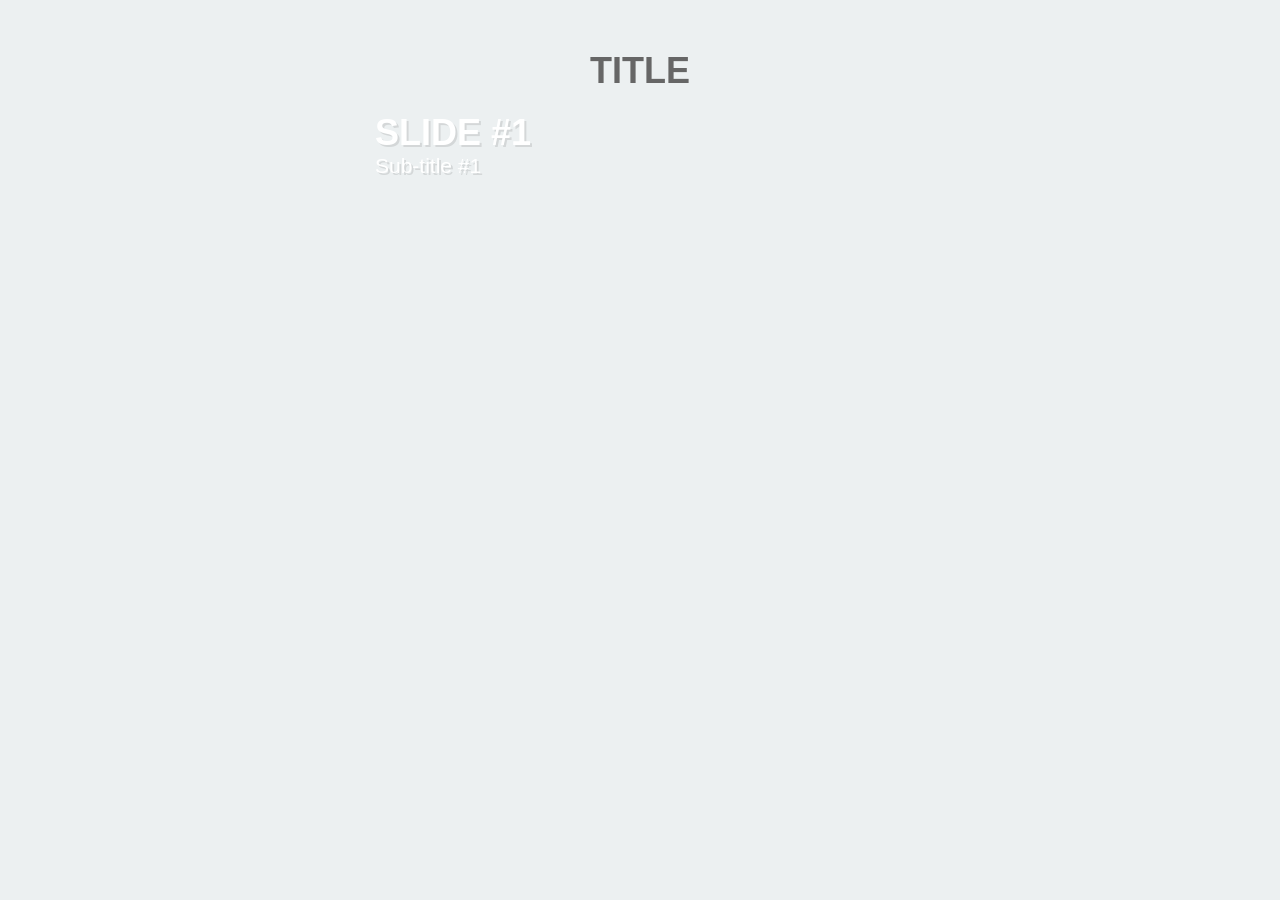
==== index.html @ b679c68d "第二次提交" ====
<!DOCTYPE html>
<html lang="en">

<head>
    <meta charset="UTF-8">
    <meta http-equiv="X-UA-Compatible" content="IE=edge">
    <meta name="viewport" content="width=device-width, initial-scale=1.0">
    <title>简单轮播图</title>
    <link rel="stylesheet" href="css/index.css">
    <link rel="stylesheet" type="text/css" href="http://www.jq22.com/jquery/font-awesome.4.6.0.css">
    <link rel="stylesheet" href="css/style.css">
    
    <script type="text/javascript" src="js/index.js"></script>
    
</head>

<body>

    <div class="jq22-container">

        <div id="wrapper">
            <h1>Title</h1>
            <div id="slider-wrap">
                <ul id="slider">
                    <li data-color="#1abc9c">
                        <div>
                            <h3>Slide #1</h3>
                            <span>Sub-title #1</span>
                        </div>
                        <i class="fa fa-image"></i>
                    </li>

                    <li data-color="#3498db">
                        <div>
                            <h3>Slide #2</h3>
                            <span>Sub-title #2</span>
                        </div>
                        <i class="fa fa-gears"></i>
                    </li>

                    <li data-color="#9b59b6">
                        <div>
                            <h3>Slide #3</h3>
                            <span>Sub-title #3</span>
                        </div>
                        <i class="fa fa-sliders"></i>
                    </li>

                    <li data-color="#34495e">
                        <div>
                            <h3>Slide #4</h3>
                            <span>Sub-title #4</span>
                        </div>
                        <i class="fa fa-code"></i>
                    </li>

                    <li data-color="#e74c3c">
                        <div>
                            <h3>Slide #5</h3>
                            <span>Sub-title #5</span>
                        </div>
                        <i class="fa fa-microphone-slash"></i>
                    </li>


                </ul>

                <!--controls-->
                <div class="btns" id="next"><i class="fa fa-arrow-right"></i></div>
                <div class="btns" id="previous"><i class="fa fa-arrow-left"></i></div>
                <div id="counter"></div>

                <div id="pagination-wrap">
                    <ul>
                    </ul>
                </div>
                <!--controls-->

            </div>
        </div>

    </div>


    <script src="http://www.jq22.com/jquery/jquery-1.10.2.js"></script>
    <script type="text/javascript" src="js/slide.js"></script>
</body>

</html>
---- css/style.css ----
/*GLOBALS*/
*{margin:0; padding:0; list-style:none;}
a{text-decoration:none;	color:#666;}
a:hover{color:#1bc1a3;}
body, hmtl{background: #ecf0f1; font-family: 'Anton', sans-serif;}


#wrapper{
	width:600px;
	margin:50px auto;
	height:400px;
	position:relative;
	color:#fff;
	text-shadow:rgba(0,0,0,0.1) 2px 2px 0px;	
}

#slider-wrap{
	width:600px;
	height:400px;
	position:relative;
	overflow:hidden;
}

#slider-wrap ul#slider{
	width:100%;
	height:100%;
	
	position:absolute;
	top:0;
	left:0;		
}

#slider-wrap ul#slider li{
	float:left;
	position:relative;
	width:600px;
	height:400px;	
}

#slider-wrap ul#slider li > div{
	position:absolute;
	top:20px;
	left:35px;	
}

#slider-wrap ul#slider li > div h3{
	font-size:36px;
	text-transform:uppercase;	
}

#slider-wrap ul#slider li > div span{
	font-family: Neucha, Arial, sans serif;
	font-size:21px;
}

#slider-wrap ul#slider li i{
	text-align:center;
	line-height:400px;
	display:block;
	width:100%;
	font-size:90px;	
}


/*btns*/
.btns{
	position:absolute;
	width:50px;
	height:60px;
	top:50%;
	margin-top:-25px;
	line-height:57px;
	text-align:center;
	cursor:pointer;	
	background:rgba(0,0,0,0.1);
	z-index:100;
	
	
	-webkit-user-select: none;  
	-moz-user-select: none; 
	-khtml-user-select: none; 
	-ms-user-select: none;
	
	-webkit-transition: all 0.1s ease;
	-moz-transition: all 0.1s ease;
	-o-transition: all 0.1s ease;
	-ms-transition: all 0.1s ease;
	transition: all 0.1s ease;
}

.btns:hover{
	background:rgba(0,0,0,0.3);	
}

#next{right:-50px; border-radius:7px 0px 0px 7px;}
#previous{left:-50px; border-radius:0px 7px 7px 7px;}
#counter{
	top: 30px; 
	right:35px; 
	width:auto;
	position:absolute;
}

#slider-wrap.active #next{right:0px;}
#slider-wrap.active #previous{left:0px;}


/*bar*/
#pagination-wrap{
	min-width:20px;
	margin-top:350px;
	margin-left: auto; 
	margin-right: auto;
	height:15px;
	position:relative;
	text-align:center;
}

#pagination-wrap ul {
	width:100%;
}

#pagination-wrap ul li{
	margin: 0 4px;
	display: inline-block;
	width:5px;
	height:5px;
	border-radius:50%;
	background:#fff;
	opacity:0.5;
	position:relative;
  top:0;
  
  
}

#pagination-wrap ul li.active{
  width:12px;
  height:12px;
  top:3px;
	opacity:1;
	box-shadow:rgba(0,0,0,0.1) 1px 1px 0px;	
}




/*Header*/
h1, h2{text-shadow:none; text-align:center;}
h1{	color: #666; text-transform:uppercase;	font-size:36px;}
h2{ color: #7f8c8d; font-family: Neucha, Arial, sans serif; font-size:18px; margin-bottom:30px;} 




/*ANIMATION*/
#slider-wrap ul, #pagination-wrap ul li{
	-webkit-transition: all 0.3s cubic-bezier(1,.01,.32,1);
	-moz-transition: all 0.3s cubic-bezier(1,.01,.32,1);
	-o-transition: all 0.3s cubic-bezier(1,.01,.32,1);
	-ms-transition: all 0.3s cubic-bezier(1,.01,.32,1);
	transition: all 0.3s cubic-bezier(1,.01,.32,1);	
}
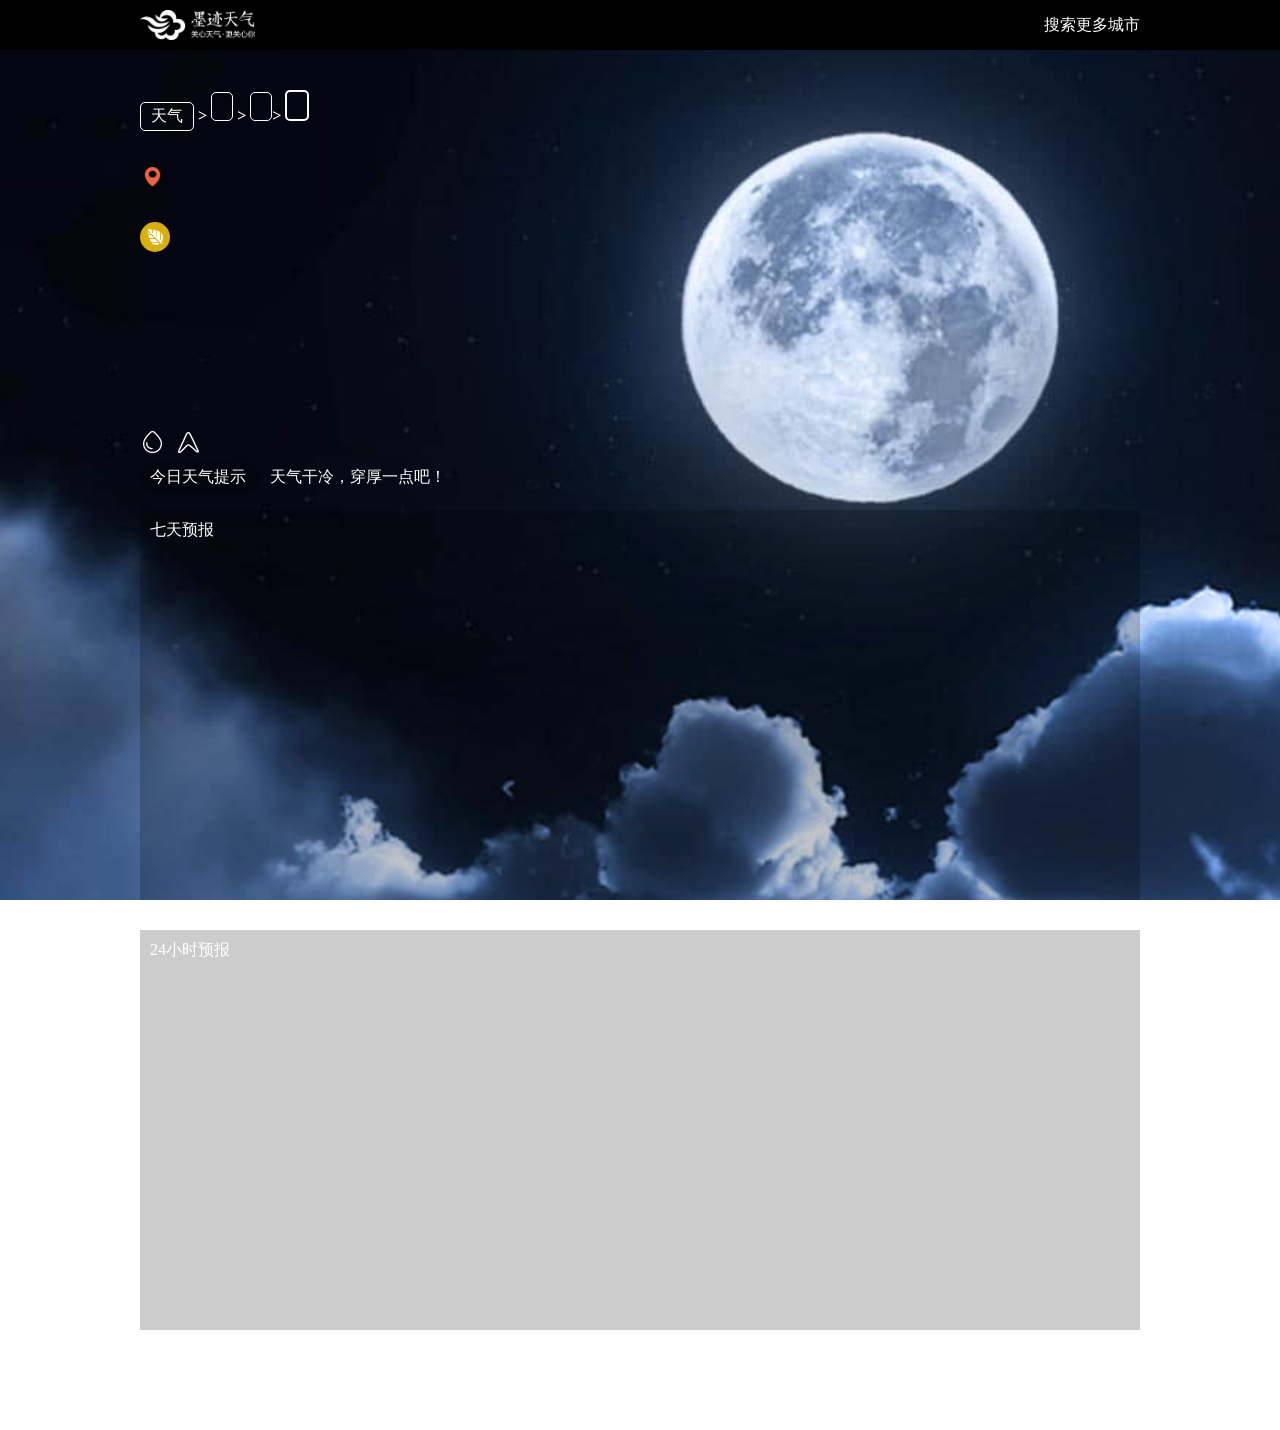
==== commit 3ff24dce: "墨迹天气" ====
--- a/index.html
+++ b/index.html
@@ -1,89 +1,198 @@
-<!DOCTYPE html>
-<html lang="en">
-
-<head>
-    <meta charset="UTF-8">
-    <meta http-equiv="X-UA-Compatible" content="IE=edge">
-    <meta name="viewport" content="width=device-width, initial-scale=1.0">
-    <title>简单轮播图</title>
-    <link rel="stylesheet" href="css/index.css">
-    <link rel="stylesheet" type="text/css" href="http://www.jq22.com/jquery/font-awesome.4.6.0.css">
-    <link rel="stylesheet" href="css/style.css">
-    
-    <script type="text/javascript" src="js/index.js"></script>
-    
-</head>
-
-<body>
-
-    <div class="jq22-container">
-
-        <div id="wrapper">
-            <h1>Title</h1>
-            <div id="slider-wrap">
-                <ul id="slider">
-                    <li data-color="#1abc9c">
-                        <div>
-                            <h3>Slide #1</h3>
-                            <span>Sub-title #1</span>
-                        </div>
-                        <i class="fa fa-image"></i>
-                    </li>
-
-                    <li data-color="#3498db">
-                        <div>
-                            <h3>Slide #2</h3>
-                            <span>Sub-title #2</span>
-                        </div>
-                        <i class="fa fa-gears"></i>
-                    </li>
-
-                    <li data-color="#9b59b6">
-                        <div>
-                            <h3>Slide #3</h3>
-                            <span>Sub-title #3</span>
-                        </div>
-                        <i class="fa fa-sliders"></i>
-                    </li>
-
-                    <li data-color="#34495e">
-                        <div>
-                            <h3>Slide #4</h3>
-                            <span>Sub-title #4</span>
-                        </div>
-                        <i class="fa fa-code"></i>
-                    </li>
-
-                    <li data-color="#e74c3c">
-                        <div>
-                            <h3>Slide #5</h3>
-                            <span>Sub-title #5</span>
-                        </div>
-                        <i class="fa fa-microphone-slash"></i>
-                    </li>
-
-
-                </ul>
-
-                <!--controls-->
-                <div class="btns" id="next"><i class="fa fa-arrow-right"></i></div>
-                <div class="btns" id="previous"><i class="fa fa-arrow-left"></i></div>
-                <div id="counter"></div>
-
-                <div id="pagination-wrap">
-                    <ul>
-                    </ul>
-                </div>
-                <!--controls-->
-
-            </div>
-        </div>
-
-    </div>
-
-
-    <script src="http://www.jq22.com/jquery/jquery-1.10.2.js"></script>
-    <script type="text/javascript" src="js/slide.js"></script>
-</body>
-
+<!DOCTYPE html>
+<html>
+
+<head>
+	<meta charset="utf-8" />
+	<title>天气预报</title>
+	<script src="js/province.js" type="text/javascript"></script>
+	<link rel="stylesheet" type="text/css" href="css/index.css" />
+	<script src="https://cdn.bootcdn.net/ajax/libs/jquery/3.6.0/jquery.min.js"></script>
+	<script src="https://cdn.bootcdn.net/ajax/libs/echarts/5.0.0-beta.2/echarts.min.js"></script>
+</head>
+
+<body>
+	<div id="box">
+		<!-- 页面背景 -->
+		<div id="back"></div>
+		<!-- 头部导航 -->
+		<div id="head">
+			<div id="head_inner">
+				<img src="img/logo.png" height="30">
+				<a href="weather.html">搜索更多城市</a>
+			</div>
+		</div>
+		<!-- todayinfo -->
+		<div id="today_info">
+			<div id="area1">
+				<span class="lab_block">天气</span> <strong>></strong>
+				<span class="lab_block country"></span> <strong>></strong>
+				<span class="lab_block provinces"></span><strong>></strong>
+				<span class="lab_block city" id="current_city"> </span>
+			</div>
+			<div id="area2">
+				<img src="img/i_localhost.png" width="25" height="25" />
+				<span class="area2_lab_block city_b"></span>
+				<span class="area2_lab_block provinces_b"></span>
+				<span class="area2_lab_block country"></span>
+			</div>
+			<div id="area3">
+				<span class="area3_logo">
+					<img src="img/2.png" width="16" height="16" />
+				</span>
+				<span class="air"></span>
+				<span class="air_level"></span>
+			</div>
+			<div id="area4">
+				<span class="tem"></span>
+				<span class="wea"></span>
+				<span class="update"></span>
+			</div>
+			<div id="area5">
+				<img src="img/i_water.png" height="28" />
+				<span class="humidity"></span>
+				<img src="img/i_wind.png" height="28" />
+				<span class="wind"></span>
+			</div>
+			<div id="area6">
+				<span class="area6_tip">
+					今日天气提示
+				</span>
+				天气干冷，穿厚一点吧！
+			</div>
+		</div>
+		<!-- 7日天气 -->
+		<div id="sevendayinfo">
+			<div id="sevendayinfo_title">
+				七天预报
+			</div>
+			<ul class="infos" id="weadata">
+
+			</ul>
+		</div>
+
+	</div>
+	<!-- 小时天气变化 -->
+	<div id="hour_wea">
+		<div id="hour_wea_title">
+			24小时预报
+		</div>
+		<div id="main">
+
+		</div>
+		<script type="text/javascript">
+
+			var labs = [];
+			var tems = [];
+
+			$.ajax({
+				type: "get",
+				url: "https://yiketianqi.com/api?unescape=1&version=v1&appid=76438259&appsecret=2PAvYtOJ",
+				success: function (msg) {
+					var weainfo = msg.data[0].hours;
+					for (var i = 0; i < weainfo.length; i++) {
+						labs.push(weainfo[i].hours);
+						tems.push(weainfo[i].tem);
+					}
+					
+					var myChart = echarts.init(document.getElementById('main'), "infographic");
+
+					
+					option = {
+						xAxis: {
+							type: 'category',
+							data: labs
+						},
+						yAxis: {
+							type: 'value'
+						},
+						series: [{
+							data: tems,
+							type: 'line'
+						}]
+					};
+
+					
+					myChart.setOption(option);
+				}
+			});
+
+
+
+
+		</script>
+	</div>
+
+	<script type="text/javascript">
+		//https://yiketianqi.com/api?unescape=1&version=v6&appid=76438259&appsecret=2PAvYtOJ
+		$.ajax({
+			type: "get",
+			url: "https://yiketianqi.com/api?unescape=1&version=v6&appid=76438259&appsecret=2PAvYtOJ",
+			success: function (msg) {
+				var data = msg;
+				var country = data.country;
+				var province_d;
+				var city = data.city + "市";
+				for (var i = 0; i < provinces.length; i++) {
+					var province = provinces[i];
+					var citys = province.city;
+					var name = province.name;
+					for (var j = 0; j < citys.length; j++) {
+						if (city == citys[j].name) {
+							province_d = province.name;
+							break;
+
+						}
+					}
+				}
+				$(".provinces").html(province_d);
+				$(".provinces_b").html(province_d + ",");
+
+				var city_b = data.city + "市,";
+				var air = data.air;
+				var air_level = data.air_level;
+				var tem = data.tem + "°";
+				var wea = data.wea;
+				var update_time = data.update_time;
+				var humidity = "湿度 " + data.humidity;
+				var wind = data.win + " " + data.win_speed;
+				$(".country").html(country);
+				$(".city").html(city);
+				$(".city_b").html(city_b);
+				$(".air").html(air);
+				$(".air_level").html(air_level);
+				$(".tem").html(tem);
+				$(".wea").html(wea);
+				$(".update").html(update_time);
+				$(".humidity").html(humidity);
+				$(".wind").html(wind);
+			}
+		});
+
+		$.ajax({
+			type: "get",
+			url: "https://yiketianqi.com/api?unescape=1&version=v1&appid=76438259&appsecret=2PAvYtOJ",
+			success: function (msg) {
+				var data = msg.data;
+				var html = " ";
+				for (var y = 0; y < data.length; y++) {
+					var currentdata = data[y];
+					var li = '<li v-for="item in sevendayinfo">' +
+						'<span>' + currentdata.day + '</span>' +
+						'<span>' + currentdata.wea + '</span>' +
+						'<span>' + currentdata.tem1 + '/' + currentdata.tem2 + '</span>' +
+						'<span>' + currentdata.win + '</span>' +
+						'<span>' + currentdata.win_speed + '</span>' +
+						'<span>' +
+						'<span class="infos_lab">' + currentdata.air + currentdata.air_level + '</span>' +
+						'</span>' +
+						'</li>';
+					html = html + li;
+				}
+				$("#weadata").html(html);
+
+			}
+		});
+	</script>
+</body>
+
 </html>
--- a/css/index.css
+++ b/css/index.css
@@ -0,0 +1,204 @@
+*{
+	margin: 0px;
+	padding: 0px;
+}
+#back{
+	width: 100%;
+	height: 100%;
+	position: fixed;
+	background-image: url(../img/night.jpg);
+	background-size: 2000px;
+	z-index: -99;
+}
+#head{
+	width: 100%;
+	height: 50px;
+	background-color: rgb(0,0,0);
+	margin: 0 auto;
+}
+#head_inner{
+	width: 1000px;
+	height: 50px;
+	background-color: rgb(0,0,0);
+	margin: 0 auto;
+}
+#head_inner img{
+	position: relative;
+	top: 10px;
+}
+#head_inner a{
+	display: block;
+	float: right;
+	line-height: 50px;
+	color: white;
+	text-decoration: none;
+}
+#today_info{
+	width: 1000px;
+	height: 420px;  
+	margin: 0 auto;
+}
+#area1{
+	margin-top: 40px;
+	width: 100%;
+	height: 32px; 
+	color: white;
+}
+.lab_block{
+	border-radius: 5px;
+	padding: 0.5px 10px;
+	font-size: 16px;
+	text-align: center;
+	line-height: 26px;
+	height: 26px;
+	display: inline-block;
+	
+	border: 0.1px solid white;
+}
+#current_city{
+	border: 2px solid white;
+}
+#area2{
+	width: 100%;
+	height: 30px;
+	margin-top: 40px;
+	font-size: 20px;
+	color: white;
+	line-height: 30px; 
+}
+#area2 img{
+	display: block;
+	float: left;
+	position: relative;
+	top: 3px;
+}
+#area3{
+	width: 100%;
+	height: 30px; 
+	margin-top: 30px;
+	color: white;
+}
+.area3_logo{
+	display: block;
+	float: left;
+	text-align: center;
+	border-radius: 15px;
+	width: 30px;
+	height: 30px;
+	background-color: rgb(215,175,14);
+	margin-right: 10px;
+}
+.area3_logo img{
+	position: relative;
+	top: 6.5px;
+}
+.air,.air_level{
+	font-size: 15px;
+	line-height: 30px;
+}
+#area4{
+	width: 100%;
+	height: 170px; 
+	color: white;
+}
+#area4 .tem{
+	font-size: 140px;
+}
+#area4 .wea{
+	font-size: 30px;
+}
+#area4 .update{
+	font-size: 15px;
+}
+#area5{
+	width: 100%;
+	height: 40px;
+	color: white;
+	line-height: 40px;
+	font-size: 18px;
+}
+#area5 span{
+	display: block;
+	float: left;
+	margin-right: 30px;
+}
+#area5 img{
+	display: block;
+	float: left;
+	position: relative;
+	top: 6px;
+	margin-right: 10px;
+}
+#area6{
+	color: white;
+	width: 100%;
+	height: 30px; 
+	line-height: 30px;
+}
+#area6 .area6_tip{
+	display: block;
+	float: left;
+	width: 100px;
+	height: 30px;
+	border-radius: 15px;
+	padding: 0px 10px;
+	background-color: rgba(0,0,0,0.2);
+	margin-right: 10px;
+}
+#sevendayinfo{
+	width: 1000px;
+	height: 390px;
+	background-color: rgb(0,0,0,0.2);
+	margin: 0 auto;
+}
+#sevendayinfo_title{
+	width: 990px;
+	height: 40px; 
+	line-height: 40px;
+	color: white;
+	padding-left: 10px;
+}
+.infos{
+	width: 1000px;
+	height: 349px; 
+	list-style: none;
+}
+.infos li{
+	height: 50px;
+	border-bottom: 1px solid white;
+}
+.infos li>span{
+	width: 156px;
+	height: 50px;
+	display: block;
+	float: left;
+	line-height: 50px;
+	padding-left: 10px;
+	color: white;
+	font-size: 15px;
+}
+.infos_lab{
+	background-color: rgb(215,175,14);
+	padding: 2px 10px;
+	border-radius: 20px;
+}
+#hour_wea{
+	width: 1000px;
+	height: 400px;
+	background-color: rgba(0,0,0,0.2);
+	margin: 0 auto;
+	margin-top: 30px;
+	margin-bottom: 100px;
+}
+#hour_wea_title{
+	width: 990px;
+	height: 40px; 
+	line-height: 40px;
+	color: white;
+	padding-left: 10px;
+}
+#main{
+	width: 100%;
+	height: 360px; 
+}
+ 
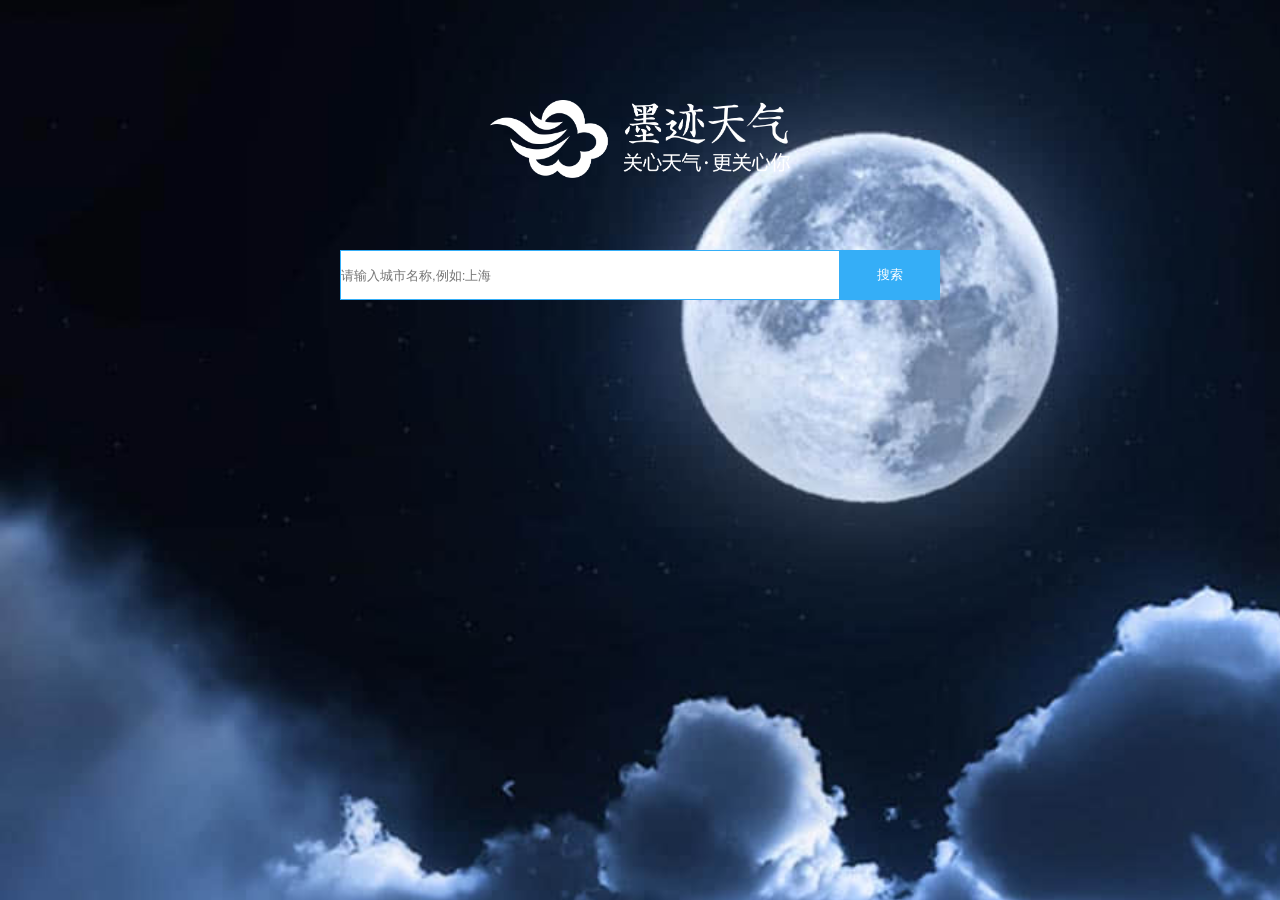
==== commit 30a2c23b: "Rename weather.html to index.html" ====
--- a/index.html
+++ b/index.html
@@ -2,197 +2,68 @@
 <html>
 
 <head>
-	<meta charset="utf-8" />
-	<title>天气预报</title>
-	<script src="js/province.js" type="text/javascript"></script>
-	<link rel="stylesheet" type="text/css" href="css/index.css" />
+	<meta charset="utf-8">
+	<title></title>
+
 	<script src="https://cdn.bootcdn.net/ajax/libs/jquery/3.6.0/jquery.min.js"></script>
-	<script src="https://cdn.bootcdn.net/ajax/libs/echarts/5.0.0-beta.2/echarts.min.js"></script>
+	<link rel="stylesheet" type="text/css" href="css/weather_style.css" />
 </head>
 
 <body>
 	<div id="box">
-		<!-- 页面背景 -->
-		<div id="back"></div>
-		<!-- 头部导航 -->
-		<div id="head">
-			<div id="head_inner">
-				<img src="img/logo.png" height="30">
-				<a href="weather.html">搜索更多城市</a>
-			</div>
+		<div id="back">
+
 		</div>
-		<!-- todayinfo -->
-		<div id="today_info">
-			<div id="area1">
-				<span class="lab_block">天气</span> <strong>></strong>
-				<span class="lab_block country"></span> <strong>></strong>
-				<span class="lab_block provinces"></span><strong>></strong>
-				<span class="lab_block city" id="current_city"> </span>
-			</div>
-			<div id="area2">
-				<img src="img/i_localhost.png" width="25" height="25" />
-				<span class="area2_lab_block city_b"></span>
-				<span class="area2_lab_block provinces_b"></span>
-				<span class="area2_lab_block country"></span>
-			</div>
-			<div id="area3">
-				<span class="area3_logo">
-					<img src="img/2.png" width="16" height="16" />
-				</span>
-				<span class="air"></span>
-				<span class="air_level"></span>
-			</div>
-			<div id="area4">
-				<span class="tem"></span>
-				<span class="wea"></span>
-				<span class="update"></span>
-			</div>
-			<div id="area5">
-				<img src="img/i_water.png" height="28" />
-				<span class="humidity"></span>
-				<img src="img/i_wind.png" height="28" />
-				<span class="wind"></span>
-			</div>
-			<div id="area6">
-				<span class="area6_tip">
-					今日天气提示
-				</span>
-				天气干冷，穿厚一点吧！
-			</div>
+		<!-- 第一块区域 -->
+		<div id="logo">
+			<img src="img/logo.png" width="300" />
 		</div>
-		<!-- 7日天气 -->
-		<div id="sevendayinfo">
-			<div id="sevendayinfo_title">
-				七天预报
-			</div>
-			<ul class="infos" id="weadata">
+		<!-- 第二块区域 -->
+		<div id="search">
+			<input id="cityid" type="text" placeholder="请输入城市名称,例如:上海" /><button id="sousuo">搜索</button>
+		</div>
+		<!-- 第三块区域 -->
+		<div id="info">
+			<ul id="content">
 
 			</ul>
 		</div>
+	</div>
 
-	</div>
-	<!-- 小时天气变化 -->
-	<div id="hour_wea">
-		<div id="hour_wea_title">
-			24小时预报
-		</div>
-		<div id="main">
 
-		</div>
-		<script type="text/javascript">
-
-			var labs = [];
-			var tems = [];
+	<script type="text/javascript">
+		$("#sousuo").click(function () {
+			var city = $("#cityid").val();
 
 			$.ajax({
 				type: "get",
-				url: "https://yiketianqi.com/api?unescape=1&version=v1&appid=76438259&appsecret=2PAvYtOJ",
+				url: "https://yiketianqi.com/api?unescape=1&version=v1&appid=76438259&appsecret=2PAvYtOJ&city=" + city,
 				success: function (msg) {
-					var weainfo = msg.data[0].hours;
-					for (var i = 0; i < weainfo.length; i++) {
-						labs.push(weainfo[i].hours);
-						tems.push(weainfo[i].tem);
+					var data = msg.data;
+					var html = "";
+					for (var i = 0; i < data.length; i++) {
+						var datainfo = data[i];
+						var li = 	'<li v-for="item in wea">' +
+										'<div class="wea">' +
+										datainfo.wea +
+										'</div>' +
+										'<div class="tem">' +
+										'高温 '+datainfo.tem1+'° ~ 低温 '+datainfo.tem2+'°' +
+										'</div>' +
+										'<div class="day">' +
+										datainfo.day +
+										'</div>' +
+									'</li>';
+						html = html + li;
 					}
-					
-					var myChart = echarts.init(document.getElementById('main'), "infographic");
-
-					
-					option = {
-						xAxis: {
-							type: 'category',
-							data: labs
-						},
-						yAxis: {
-							type: 'value'
-						},
-						series: [{
-							data: tems,
-							type: 'line'
-						}]
-					};
-
-					
-					myChart.setOption(option);
+					$("#content").html(html);
 				}
 			});
+		});
+		
+		//https://yiketianqi.com/api?unescape=1&version=v6&appid=76438259&appsecret=2PAvYtOJ
 
-
-
-
-		</script>
-	</div>
-
-	<script type="text/javascript">
-		//https://yiketianqi.com/api?unescape=1&version=v6&appid=76438259&appsecret=2PAvYtOJ
-		$.ajax({
-			type: "get",
-			url: "https://yiketianqi.com/api?unescape=1&version=v6&appid=76438259&appsecret=2PAvYtOJ",
-			success: function (msg) {
-				var data = msg;
-				var country = data.country;
-				var province_d;
-				var city = data.city + "市";
-				for (var i = 0; i < provinces.length; i++) {
-					var province = provinces[i];
-					var citys = province.city;
-					var name = province.name;
-					for (var j = 0; j < citys.length; j++) {
-						if (city == citys[j].name) {
-							province_d = province.name;
-							break;
-
-						}
-					}
-				}
-				$(".provinces").html(province_d);
-				$(".provinces_b").html(province_d + ",");
-
-				var city_b = data.city + "市,";
-				var air = data.air;
-				var air_level = data.air_level;
-				var tem = data.tem + "°";
-				var wea = data.wea;
-				var update_time = data.update_time;
-				var humidity = "湿度 " + data.humidity;
-				var wind = data.win + " " + data.win_speed;
-				$(".country").html(country);
-				$(".city").html(city);
-				$(".city_b").html(city_b);
-				$(".air").html(air);
-				$(".air_level").html(air_level);
-				$(".tem").html(tem);
-				$(".wea").html(wea);
-				$(".update").html(update_time);
-				$(".humidity").html(humidity);
-				$(".wind").html(wind);
-			}
-		});
-
-		$.ajax({
-			type: "get",
-			url: "https://yiketianqi.com/api?unescape=1&version=v1&appid=76438259&appsecret=2PAvYtOJ",
-			success: function (msg) {
-				var data = msg.data;
-				var html = " ";
-				for (var y = 0; y < data.length; y++) {
-					var currentdata = data[y];
-					var li = '<li v-for="item in sevendayinfo">' +
-						'<span>' + currentdata.day + '</span>' +
-						'<span>' + currentdata.wea + '</span>' +
-						'<span>' + currentdata.tem1 + '/' + currentdata.tem2 + '</span>' +
-						'<span>' + currentdata.win + '</span>' +
-						'<span>' + currentdata.win_speed + '</span>' +
-						'<span>' +
-						'<span class="infos_lab">' + currentdata.air + currentdata.air_level + '</span>' +
-						'</span>' +
-						'</li>';
-					html = html + li;
-				}
-				$("#weadata").html(html);
-
-			}
-		});
 	</script>
 </body>
 
-</html>+</html>
--- a/css/weather_style.css
+++ b/css/weather_style.css
@@ -0,0 +1,69 @@
+*{
+	margin: 0px;
+	padding: 0px; 
+}
+#logo{
+	width: 300px;
+	height: 100px;
+	margin: 0 auto;
+	margin-top: 100px;
+}
+#back{
+	width: 100%;
+	height: 100%;
+	position: fixed;
+	top: 0px;
+	left: 0px;
+	z-index: -99;
+	background-image: url(../img/night.jpg);
+	background-size: 2000px;
+}
+#search{
+	width: 600px;
+	height: 50px;
+	background-color: red;
+	margin: 0 auto;
+	margin-top: 50px;
+}
+#search input{
+	width: 498px;
+	height: 48px;
+	border: 1px solid rgb(53,174,247);
+	outline: 0px;
+	display: block;
+	float: left;
+}
+#search button{
+	width: 100px;
+	height: 50px;
+	background-color: rgb(53,174,247);
+	border: 0px;
+	outline: 0px;
+	display: block;
+	float: right;
+	color: white;
+}
+#info{
+	width: 1400px;
+	height: 150px;
+	margin: 0 auto;
+	/* background-color: #ADFF2F; */
+	margin-top: 50px;
+	color: white;
+}
+#info li{
+	width: 200px;
+	height: 150px;
+	/* background-color: #ADFF2F; */
+	text-align: center;
+	float: left;
+	list-style: none;
+}
+#info .wea{
+	font-size: 30px;
+	margin:10px;
+}
+.wea,.tem{
+	color: white;
+	margin-bottom: 5px;
+}
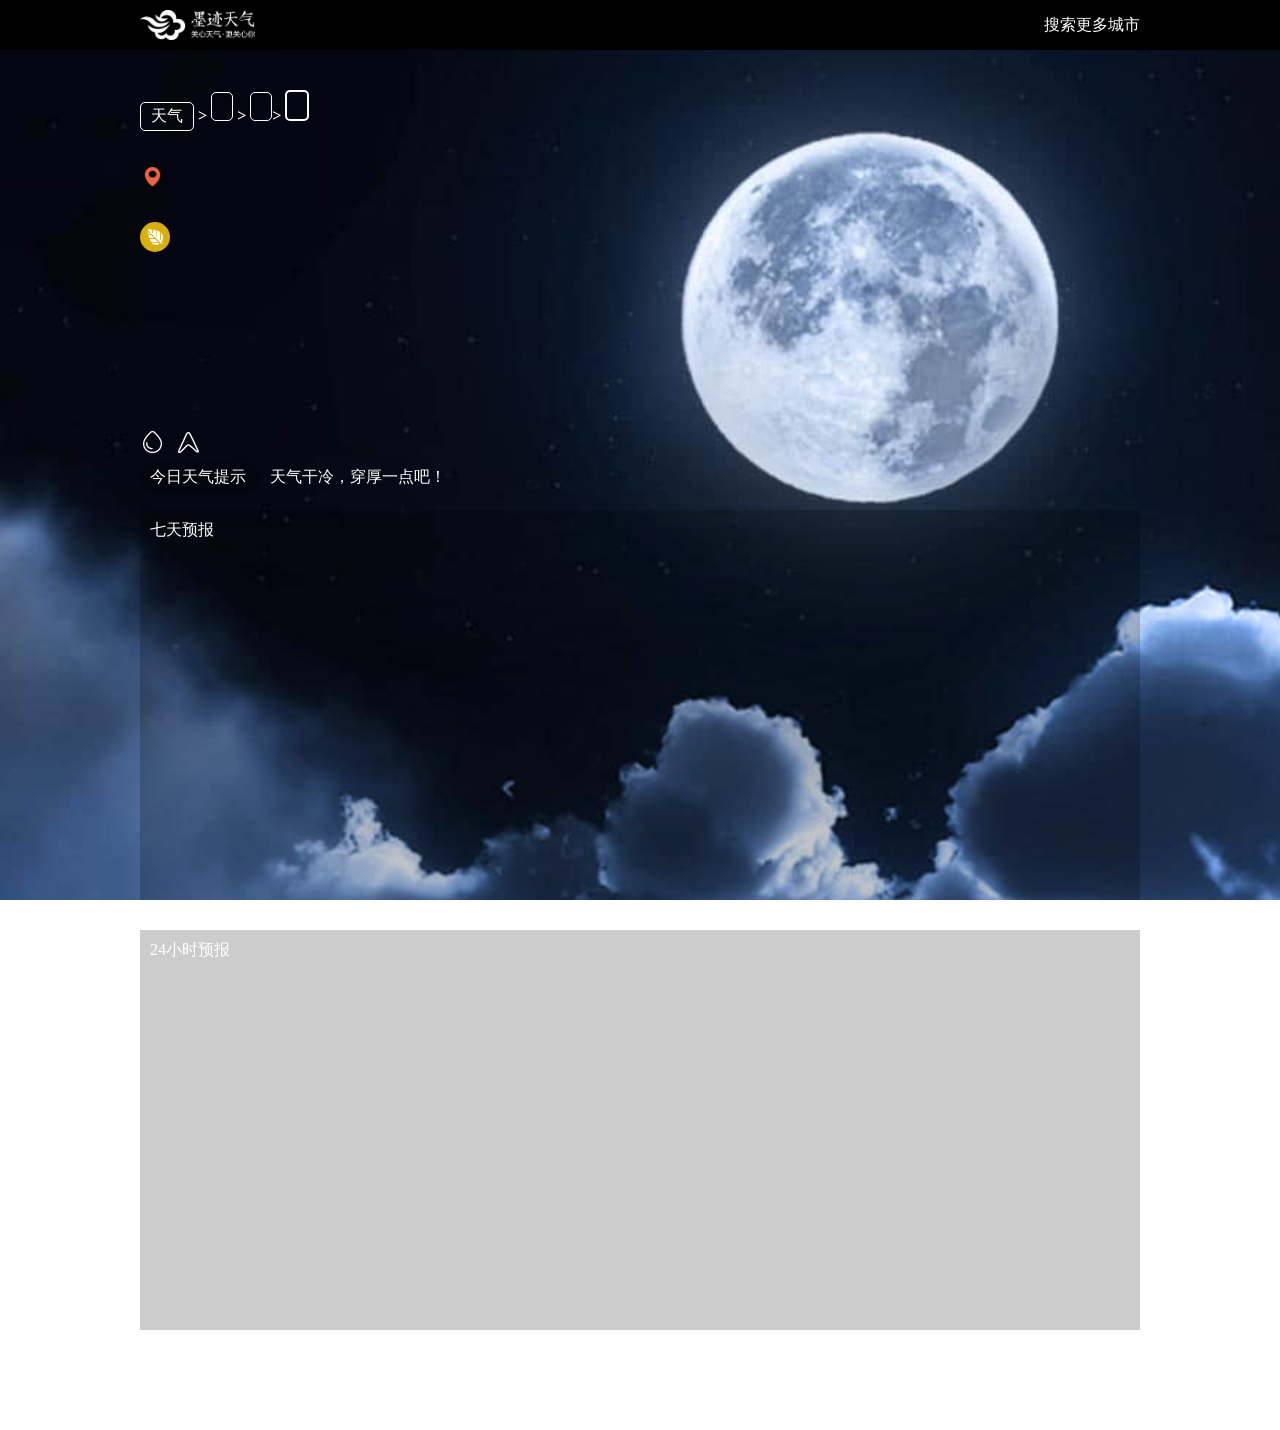
==== commit 11aa3d1c: "Rename moji.html to index.html" ====
--- a/index.html
+++ b/index.html
@@ -2,67 +2,196 @@
 <html>
 
 <head>
-	<meta charset="utf-8">
-	<title></title>
-
+	<meta charset="utf-8" />
+	<title>天气预报</title>
+	<script src="js/province.js" type="text/javascript"></script>
+	<link rel="stylesheet" type="text/css" href="css/index.css" />
 	<script src="https://cdn.bootcdn.net/ajax/libs/jquery/3.6.0/jquery.min.js"></script>
-	<link rel="stylesheet" type="text/css" href="css/weather_style.css" />
+	<script src="https://cdn.bootcdn.net/ajax/libs/echarts/5.0.0-beta.2/echarts.min.js"></script>
 </head>
 
 <body>
 	<div id="box">
-		<div id="back">
-
+		<!-- 页面背景 -->
+		<div id="back"></div>
+		<!-- 头部导航 -->
+		<div id="head">
+			<div id="head_inner">
+				<img src="img/logo.png" height="30">
+				<a href="weather.html">搜索更多城市</a>
+			</div>
 		</div>
-		<!-- 第一块区域 -->
-		<div id="logo">
-			<img src="img/logo.png" width="300" />
+		<!-- todayinfo -->
+		<div id="today_info">
+			<div id="area1">
+				<span class="lab_block">天气</span> <strong>></strong>
+				<span class="lab_block country"></span> <strong>></strong>
+				<span class="lab_block provinces"></span><strong>></strong>
+				<span class="lab_block city" id="current_city"> </span>
+			</div>
+			<div id="area2">
+				<img src="img/i_localhost.png" width="25" height="25" />
+				<span class="area2_lab_block city_b"></span>
+				<span class="area2_lab_block provinces_b"></span>
+				<span class="area2_lab_block country"></span>
+			</div>
+			<div id="area3">
+				<span class="area3_logo">
+					<img src="img/2.png" width="16" height="16" />
+				</span>
+				<span class="air"></span>
+				<span class="air_level"></span>
+			</div>
+			<div id="area4">
+				<span class="tem"></span>
+				<span class="wea"></span>
+				<span class="update"></span>
+			</div>
+			<div id="area5">
+				<img src="img/i_water.png" height="28" />
+				<span class="humidity"></span>
+				<img src="img/i_wind.png" height="28" />
+				<span class="wind"></span>
+			</div>
+			<div id="area6">
+				<span class="area6_tip">
+					今日天气提示
+				</span>
+				天气干冷，穿厚一点吧！
+			</div>
 		</div>
-		<!-- 第二块区域 -->
-		<div id="search">
-			<input id="cityid" type="text" placeholder="请输入城市名称,例如:上海" /><button id="sousuo">搜索</button>
-		</div>
-		<!-- 第三块区域 -->
-		<div id="info">
-			<ul id="content">
+		<!-- 7日天气 -->
+		<div id="sevendayinfo">
+			<div id="sevendayinfo_title">
+				七天预报
+			</div>
+			<ul class="infos" id="weadata">
 
 			</ul>
 		</div>
+
 	</div>
+	<!-- 小时天气变化 -->
+	<div id="hour_wea">
+		<div id="hour_wea_title">
+			24小时预报
+		</div>
+		<div id="main">
 
+		</div>
+		<script type="text/javascript">
 
-	<script type="text/javascript">
-		$("#sousuo").click(function () {
-			var city = $("#cityid").val();
+			var labs = [];
+			var tems = [];
 
 			$.ajax({
 				type: "get",
-				url: "https://yiketianqi.com/api?unescape=1&version=v1&appid=76438259&appsecret=2PAvYtOJ&city=" + city,
+				url: "https://yiketianqi.com/api?unescape=1&version=v1&appid=76438259&appsecret=2PAvYtOJ",
 				success: function (msg) {
-					var data = msg.data;
-					var html = "";
-					for (var i = 0; i < data.length; i++) {
-						var datainfo = data[i];
-						var li = 	'<li v-for="item in wea">' +
-										'<div class="wea">' +
-										datainfo.wea +
-										'</div>' +
-										'<div class="tem">' +
-										'高温 '+datainfo.tem1+'° ~ 低温 '+datainfo.tem2+'°' +
-										'</div>' +
-										'<div class="day">' +
-										datainfo.day +
-										'</div>' +
-									'</li>';
-						html = html + li;
+					var weainfo = msg.data[0].hours;
+					for (var i = 0; i < weainfo.length; i++) {
+						labs.push(weainfo[i].hours);
+						tems.push(weainfo[i].tem);
 					}
-					$("#content").html(html);
+					
+					var myChart = echarts.init(document.getElementById('main'), "infographic");
+
+					
+					option = {
+						xAxis: {
+							type: 'category',
+							data: labs
+						},
+						yAxis: {
+							type: 'value'
+						},
+						series: [{
+							data: tems,
+							type: 'line'
+						}]
+					};
+
+					
+					myChart.setOption(option);
 				}
 			});
+
+
+
+
+		</script>
+	</div>
+
+	<script type="text/javascript">
+		//https://yiketianqi.com/api?unescape=1&version=v6&appid=76438259&appsecret=2PAvYtOJ
+		$.ajax({
+			type: "get",
+			url: "https://yiketianqi.com/api?unescape=1&version=v6&appid=76438259&appsecret=2PAvYtOJ",
+			success: function (msg) {
+				var data = msg;
+				var country = data.country;
+				var province_d;
+				var city = data.city + "市";
+				for (var i = 0; i < provinces.length; i++) {
+					var province = provinces[i];
+					var citys = province.city;
+					var name = province.name;
+					for (var j = 0; j < citys.length; j++) {
+						if (city == citys[j].name) {
+							province_d = province.name;
+							break;
+
+						}
+					}
+				}
+				$(".provinces").html(province_d);
+				$(".provinces_b").html(province_d + ",");
+
+				var city_b = data.city + "市,";
+				var air = data.air;
+				var air_level = data.air_level;
+				var tem = data.tem + "°";
+				var wea = data.wea;
+				var update_time = data.update_time;
+				var humidity = "湿度 " + data.humidity;
+				var wind = data.win + " " + data.win_speed;
+				$(".country").html(country);
+				$(".city").html(city);
+				$(".city_b").html(city_b);
+				$(".air").html(air);
+				$(".air_level").html(air_level);
+				$(".tem").html(tem);
+				$(".wea").html(wea);
+				$(".update").html(update_time);
+				$(".humidity").html(humidity);
+				$(".wind").html(wind);
+			}
 		});
-		
-		//https://yiketianqi.com/api?unescape=1&version=v6&appid=76438259&appsecret=2PAvYtOJ
 
+		$.ajax({
+			type: "get",
+			url: "https://yiketianqi.com/api?unescape=1&version=v1&appid=76438259&appsecret=2PAvYtOJ",
+			success: function (msg) {
+				var data = msg.data;
+				var html = " ";
+				for (var y = 0; y < data.length; y++) {
+					var currentdata = data[y];
+					var li = '<li v-for="item in sevendayinfo">' +
+						'<span>' + currentdata.day + '</span>' +
+						'<span>' + currentdata.wea + '</span>' +
+						'<span>' + currentdata.tem1 + '/' + currentdata.tem2 + '</span>' +
+						'<span>' + currentdata.win + '</span>' +
+						'<span>' + currentdata.win_speed + '</span>' +
+						'<span>' +
+						'<span class="infos_lab">' + currentdata.air + currentdata.air_level + '</span>' +
+						'</span>' +
+						'</li>';
+					html = html + li;
+				}
+				$("#weadata").html(html);
+
+			}
+		});
 	</script>
 </body>
 
--- a/css/index.css
+++ b/css/index.css
@@ -0,0 +1,204 @@
+*{
+	margin: 0px;
+	padding: 0px;
+}
+#back{
+	width: 100%;
+	height: 100%;
+	position: fixed;
+	background-image: url(../img/night.jpg);
+	background-size: 2000px;
+	z-index: -99;
+}
+#head{
+	width: 100%;
+	height: 50px;
+	background-color: rgb(0,0,0);
+	margin: 0 auto;
+}
+#head_inner{
+	width: 1000px;
+	height: 50px;
+	background-color: rgb(0,0,0);
+	margin: 0 auto;
+}
+#head_inner img{
+	position: relative;
+	top: 10px;
+}
+#head_inner a{
+	display: block;
+	float: right;
+	line-height: 50px;
+	color: white;
+	text-decoration: none;
+}
+#today_info{
+	width: 1000px;
+	height: 420px;  
+	margin: 0 auto;
+}
+#area1{
+	margin-top: 40px;
+	width: 100%;
+	height: 32px; 
+	color: white;
+}
+.lab_block{
+	border-radius: 5px;
+	padding: 0.5px 10px;
+	font-size: 16px;
+	text-align: center;
+	line-height: 26px;
+	height: 26px;
+	display: inline-block;
+	
+	border: 0.1px solid white;
+}
+#current_city{
+	border: 2px solid white;
+}
+#area2{
+	width: 100%;
+	height: 30px;
+	margin-top: 40px;
+	font-size: 20px;
+	color: white;
+	line-height: 30px; 
+}
+#area2 img{
+	display: block;
+	float: left;
+	position: relative;
+	top: 3px;
+}
+#area3{
+	width: 100%;
+	height: 30px; 
+	margin-top: 30px;
+	color: white;
+}
+.area3_logo{
+	display: block;
+	float: left;
+	text-align: center;
+	border-radius: 15px;
+	width: 30px;
+	height: 30px;
+	background-color: rgb(215,175,14);
+	margin-right: 10px;
+}
+.area3_logo img{
+	position: relative;
+	top: 6.5px;
+}
+.air,.air_level{
+	font-size: 15px;
+	line-height: 30px;
+}
+#area4{
+	width: 100%;
+	height: 170px; 
+	color: white;
+}
+#area4 .tem{
+	font-size: 140px;
+}
+#area4 .wea{
+	font-size: 30px;
+}
+#area4 .update{
+	font-size: 15px;
+}
+#area5{
+	width: 100%;
+	height: 40px;
+	color: white;
+	line-height: 40px;
+	font-size: 18px;
+}
+#area5 span{
+	display: block;
+	float: left;
+	margin-right: 30px;
+}
+#area5 img{
+	display: block;
+	float: left;
+	position: relative;
+	top: 6px;
+	margin-right: 10px;
+}
+#area6{
+	color: white;
+	width: 100%;
+	height: 30px; 
+	line-height: 30px;
+}
+#area6 .area6_tip{
+	display: block;
+	float: left;
+	width: 100px;
+	height: 30px;
+	border-radius: 15px;
+	padding: 0px 10px;
+	background-color: rgba(0,0,0,0.2);
+	margin-right: 10px;
+}
+#sevendayinfo{
+	width: 1000px;
+	height: 390px;
+	background-color: rgb(0,0,0,0.2);
+	margin: 0 auto;
+}
+#sevendayinfo_title{
+	width: 990px;
+	height: 40px; 
+	line-height: 40px;
+	color: white;
+	padding-left: 10px;
+}
+.infos{
+	width: 1000px;
+	height: 349px; 
+	list-style: none;
+}
+.infos li{
+	height: 50px;
+	border-bottom: 1px solid white;
+}
+.infos li>span{
+	width: 156px;
+	height: 50px;
+	display: block;
+	float: left;
+	line-height: 50px;
+	padding-left: 10px;
+	color: white;
+	font-size: 15px;
+}
+.infos_lab{
+	background-color: rgb(215,175,14);
+	padding: 2px 10px;
+	border-radius: 20px;
+}
+#hour_wea{
+	width: 1000px;
+	height: 400px;
+	background-color: rgba(0,0,0,0.2);
+	margin: 0 auto;
+	margin-top: 30px;
+	margin-bottom: 100px;
+}
+#hour_wea_title{
+	width: 990px;
+	height: 40px; 
+	line-height: 40px;
+	color: white;
+	padding-left: 10px;
+}
+#main{
+	width: 100%;
+	height: 360px; 
+}
+ 
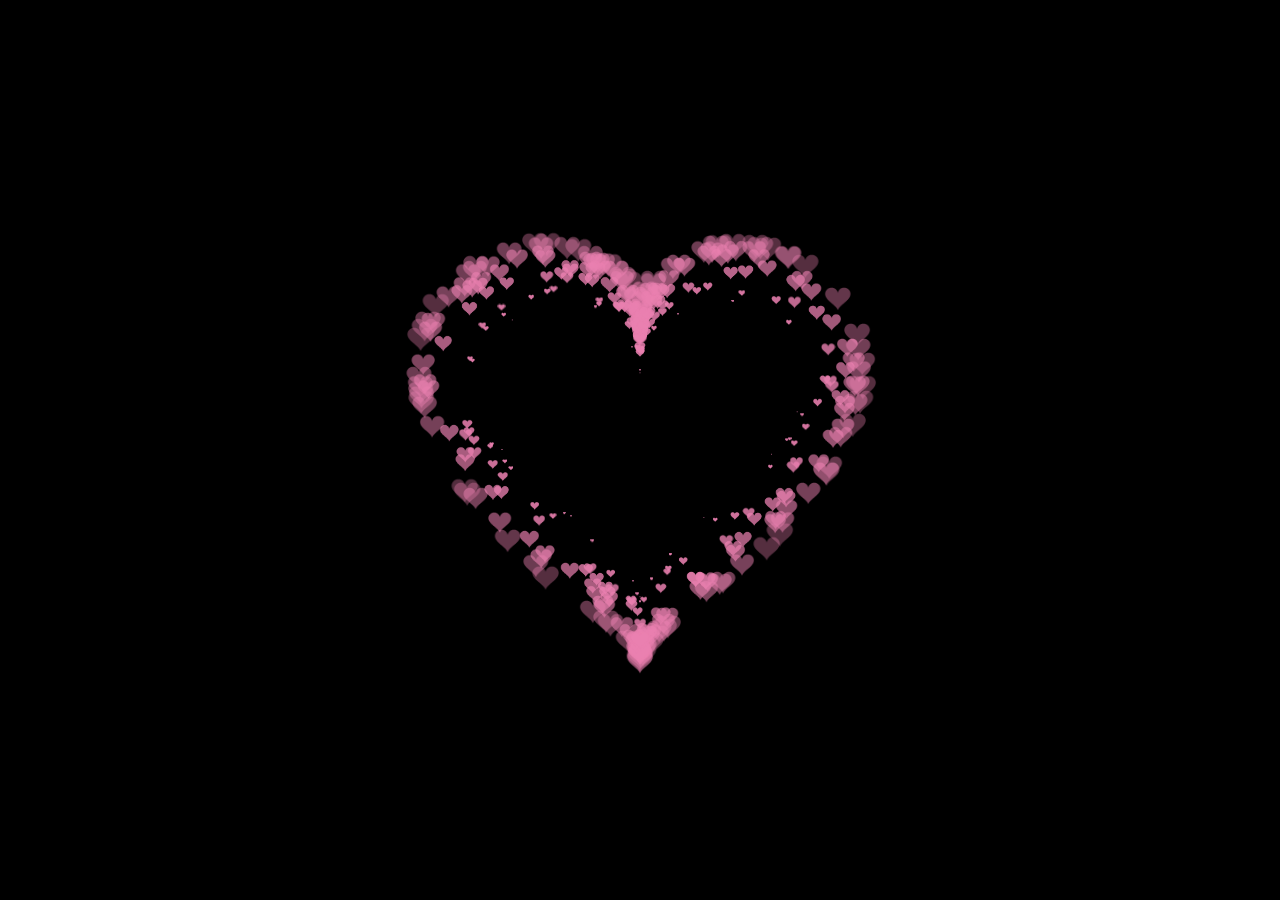
==== commit ec2f97b2: "Create index.html" ====
--- a/index.html
+++ b/index.html
@@ -1,198 +1,264 @@
-<!DOCTYPE html>
-<html>
-
-<head>
-	<meta charset="utf-8" />
-	<title>天气预报</title>
-	<script src="js/province.js" type="text/javascript"></script>
-	<link rel="stylesheet" type="text/css" href="css/index.css" />
-	<script src="https://cdn.bootcdn.net/ajax/libs/jquery/3.6.0/jquery.min.js"></script>
-	<script src="https://cdn.bootcdn.net/ajax/libs/echarts/5.0.0-beta.2/echarts.min.js"></script>
-</head>
-
-<body>
-	<div id="box">
-		<!-- 页面背景 -->
-		<div id="back"></div>
-		<!-- 头部导航 -->
-		<div id="head">
-			<div id="head_inner">
-				<img src="img/logo.png" height="30">
-				<a href="weather.html">搜索更多城市</a>
-			</div>
-		</div>
-		<!-- todayinfo -->
-		<div id="today_info">
-			<div id="area1">
-				<span class="lab_block">天气</span> <strong>></strong>
-				<span class="lab_block country"></span> <strong>></strong>
-				<span class="lab_block provinces"></span><strong>></strong>
-				<span class="lab_block city" id="current_city"> </span>
-			</div>
-			<div id="area2">
-				<img src="img/i_localhost.png" width="25" height="25" />
-				<span class="area2_lab_block city_b"></span>
-				<span class="area2_lab_block provinces_b"></span>
-				<span class="area2_lab_block country"></span>
-			</div>
-			<div id="area3">
-				<span class="area3_logo">
-					<img src="img/2.png" width="16" height="16" />
-				</span>
-				<span class="air"></span>
-				<span class="air_level"></span>
-			</div>
-			<div id="area4">
-				<span class="tem"></span>
-				<span class="wea"></span>
-				<span class="update"></span>
-			</div>
-			<div id="area5">
-				<img src="img/i_water.png" height="28" />
-				<span class="humidity"></span>
-				<img src="img/i_wind.png" height="28" />
-				<span class="wind"></span>
-			</div>
-			<div id="area6">
-				<span class="area6_tip">
-					今日天气提示
-				</span>
-				天气干冷，穿厚一点吧！
-			</div>
-		</div>
-		<!-- 7日天气 -->
-		<div id="sevendayinfo">
-			<div id="sevendayinfo_title">
-				七天预报
-			</div>
-			<ul class="infos" id="weadata">
-
-			</ul>
-		</div>
-
-	</div>
-	<!-- 小时天气变化 -->
-	<div id="hour_wea">
-		<div id="hour_wea_title">
-			24小时预报
-		</div>
-		<div id="main">
-
-		</div>
-		<script type="text/javascript">
-
-			var labs = [];
-			var tems = [];
-
-			$.ajax({
-				type: "get",
-				url: "https://yiketianqi.com/api?unescape=1&version=v1&appid=76438259&appsecret=2PAvYtOJ",
-				success: function (msg) {
-					var weainfo = msg.data[0].hours;
-					for (var i = 0; i < weainfo.length; i++) {
-						labs.push(weainfo[i].hours);
-						tems.push(weainfo[i].tem);
-					}
-					
-					var myChart = echarts.init(document.getElementById('main'), "infographic");
-
-					
-					option = {
-						xAxis: {
-							type: 'category',
-							data: labs
-						},
-						yAxis: {
-							type: 'value'
-						},
-						series: [{
-							data: tems,
-							type: 'line'
-						}]
-					};
-
-					
-					myChart.setOption(option);
-				}
-			});
-
-
-
-
-		</script>
-	</div>
-
-	<script type="text/javascript">
-		//https://yiketianqi.com/api?unescape=1&version=v6&appid=76438259&appsecret=2PAvYtOJ
-		$.ajax({
-			type: "get",
-			url: "https://yiketianqi.com/api?unescape=1&version=v6&appid=76438259&appsecret=2PAvYtOJ",
-			success: function (msg) {
-				var data = msg;
-				var country = data.country;
-				var province_d;
-				var city = data.city + "市";
-				for (var i = 0; i < provinces.length; i++) {
-					var province = provinces[i];
-					var citys = province.city;
-					var name = province.name;
-					for (var j = 0; j < citys.length; j++) {
-						if (city == citys[j].name) {
-							province_d = province.name;
-							break;
-
-						}
-					}
-				}
-				$(".provinces").html(province_d);
-				$(".provinces_b").html(province_d + ",");
-
-				var city_b = data.city + "市,";
-				var air = data.air;
-				var air_level = data.air_level;
-				var tem = data.tem + "°";
-				var wea = data.wea;
-				var update_time = data.update_time;
-				var humidity = "湿度 " + data.humidity;
-				var wind = data.win + " " + data.win_speed;
-				$(".country").html(country);
-				$(".city").html(city);
-				$(".city_b").html(city_b);
-				$(".air").html(air);
-				$(".air_level").html(air_level);
-				$(".tem").html(tem);
-				$(".wea").html(wea);
-				$(".update").html(update_time);
-				$(".humidity").html(humidity);
-				$(".wind").html(wind);
-			}
-		});
-
-		$.ajax({
-			type: "get",
-			url: "https://yiketianqi.com/api?unescape=1&version=v1&appid=76438259&appsecret=2PAvYtOJ",
-			success: function (msg) {
-				var data = msg.data;
-				var html = " ";
-				for (var y = 0; y < data.length; y++) {
-					var currentdata = data[y];
-					var li = '<li v-for="item in sevendayinfo">' +
-						'<span>' + currentdata.day + '</span>' +
-						'<span>' + currentdata.wea + '</span>' +
-						'<span>' + currentdata.tem1 + '/' + currentdata.tem2 + '</span>' +
-						'<span>' + currentdata.win + '</span>' +
-						'<span>' + currentdata.win_speed + '</span>' +
-						'<span>' +
-						'<span class="infos_lab">' + currentdata.air + currentdata.air_level + '</span>' +
-						'</span>' +
-						'</li>';
-					html = html + li;
-				}
-				$("#weadata").html(html);
-
-			}
-		});
-	</script>
-</body>
-
-</html>
+<!DOCTYPE>
+<HTML>
+ <HEAD>
+  <TITLE> New Document </TITLE>
+  <META NAME="Generator" CONTENT="EditPlus">
+  <META NAME="Author" CONTENT="">
+  <META NAME="Keywords" CONTENT="">
+  <META NAME="Description" CONTENT="">
+  <style>
+  html, body {
+  height: 100%;
+  padding: 0;
+  margin: 0;
+  background: #000;
+}
+canvas {
+  position: absolute;
+  width: 100%;
+  height: 100%;
+}
+  </style>
+ </HEAD>
+
+ <BODY>
+  <canvas id="pinkboard"></canvas>
+  <script>
+  /*
+ * Settings
+ */
+var settings = {
+  particles: {
+    length:   500, // maximum amount of particles
+    duration:   2, // particle duration in sec
+    velocity: 100, // particle velocity in pixels/sec
+    effect: -0.75, // play with this for a nice effect
+    size:      30, // particle size in pixels
+  },
+};
+
+/*
+ * RequestAnimationFrame polyfill by Erik Möller
+ */
+(function(){var b=0;var c=["ms","moz","webkit","o"];for(var a=0;a<c.length&&!window.requestAnimationFrame;++a){window.requestAnimationFrame=window[c[a]+"RequestAnimationFrame"];window.cancelAnimationFrame=window[c[a]+"CancelAnimationFrame"]||window[c[a]+"CancelRequestAnimationFrame"]}if(!window.requestAnimationFrame){window.requestAnimationFrame=function(h,e){var d=new Date().getTime();var f=Math.max(0,16-(d-b));var g=window.setTimeout(function(){h(d+f)},f);b=d+f;return g}}if(!window.cancelAnimationFrame){window.cancelAnimationFrame=function(d){clearTimeout(d)}}}());
+
+/*
+ * Point class
+ */
+var Point = (function() {
+  function Point(x, y) {
+    this.x = (typeof x !== 'undefined') ? x : 0;
+    this.y = (typeof y !== 'undefined') ? y : 0;
+  }
+  Point.prototype.clone = function() {
+    return new Point(this.x, this.y);
+  };
+  Point.prototype.length = function(length) {
+    if (typeof length == 'undefined')
+      return Math.sqrt(this.x * this.x + this.y * this.y);
+    this.normalize();
+    this.x *= length;
+    this.y *= length;
+    return this;
+  };
+  Point.prototype.normalize = function() {
+    var length = this.length();
+    this.x /= length;
+    this.y /= length;
+    return this;
+  };
+  return Point;
+})();
+
+/*
+ * Particle class
+ */
+var Particle = (function() {
+  function Particle() {
+    this.position = new Point();
+    this.velocity = new Point();
+    this.acceleration = new Point();
+    this.age = 0;
+  }
+  Particle.prototype.initialize = function(x, y, dx, dy) {
+    this.position.x = x;
+    this.position.y = y;
+    this.velocity.x = dx;
+    this.velocity.y = dy;
+    this.acceleration.x = dx * settings.particles.effect;
+    this.acceleration.y = dy * settings.particles.effect;
+    this.age = 0;
+  };
+  Particle.prototype.update = function(deltaTime) {
+    this.position.x += this.velocity.x * deltaTime;
+    this.position.y += this.velocity.y * deltaTime;
+    this.velocity.x += this.acceleration.x * deltaTime;
+    this.velocity.y += this.acceleration.y * deltaTime;
+    this.age += deltaTime;
+  };
+  Particle.prototype.draw = function(context, image) {
+    function ease(t) {
+      return (--t) * t * t + 1;
+    }
+    var size = image.width * ease(this.age / settings.particles.duration);
+    context.globalAlpha = 1 - this.age / settings.particles.duration;
+    context.drawImage(image, this.position.x - size / 2, this.position.y - size / 2, size, size);
+  };
+  return Particle;
+})();
+
+/*
+ * ParticlePool class
+ */
+var ParticlePool = (function() {
+  var particles,
+      firstActive = 0,
+      firstFree   = 0,
+      duration    = settings.particles.duration;
+  
+  function ParticlePool(length) {
+    // create and populate particle pool
+    particles = new Array(length);
+    for (var i = 0; i < particles.length; i++)
+      particles[i] = new Particle();
+  }
+  ParticlePool.prototype.add = function(x, y, dx, dy) {
+    particles[firstFree].initialize(x, y, dx, dy);
+    
+    // handle circular queue
+    firstFree++;
+    if (firstFree   == particles.length) firstFree   = 0;
+    if (firstActive == firstFree       ) firstActive++;
+    if (firstActive == particles.length) firstActive = 0;
+  };
+  ParticlePool.prototype.update = function(deltaTime) {
+    var i;
+    
+    // update active particles
+    if (firstActive < firstFree) {
+      for (i = firstActive; i < firstFree; i++)
+        particles[i].update(deltaTime);
+    }
+    if (firstFree < firstActive) {
+      for (i = firstActive; i < particles.length; i++)
+        particles[i].update(deltaTime);
+      for (i = 0; i < firstFree; i++)
+        particles[i].update(deltaTime);
+    }
+    
+    // remove inactive particles
+    while (particles[firstActive].age >= duration && firstActive != firstFree) {
+      firstActive++;
+      if (firstActive == particles.length) firstActive = 0;
+    }
+    
+    
+  };
+  ParticlePool.prototype.draw = function(context, image) {
+    // draw active particles
+    if (firstActive < firstFree) {
+      for (i = firstActive; i < firstFree; i++)
+        particles[i].draw(context, image);
+    }
+    if (firstFree < firstActive) {
+      for (i = firstActive; i < particles.length; i++)
+        particles[i].draw(context, image);
+      for (i = 0; i < firstFree; i++)
+        particles[i].draw(context, image);
+    }
+  };
+  return ParticlePool;
+})();
+
+/*
+ * Putting it all together
+ */
+(function(canvas) {
+  var context = canvas.getContext('2d'),
+      particles = new ParticlePool(settings.particles.length),
+      particleRate = settings.particles.length / settings.particles.duration, // particles/sec
+      time;
+  
+  // get point on heart with -PI <= t <= PI
+  function pointOnHeart(t) {
+    return new Point(
+      160 * Math.pow(Math.sin(t), 3),
+      130 * Math.cos(t) - 50 * Math.cos(2 * t) - 20 * Math.cos(3 * t) - 10 * Math.cos(4 * t) + 25
+    );
+  }
+  
+  // creating the particle image using a dummy canvas
+  var image = (function() {
+    var canvas  = document.createElement('canvas'),
+        context = canvas.getContext('2d');
+    canvas.width  = settings.particles.size;
+    canvas.height = settings.particles.size;
+    // helper function to create the path
+    function to(t) {
+      var point = pointOnHeart(t);
+      point.x = settings.particles.size / 2 + point.x * settings.particles.size / 350;
+      point.y = settings.particles.size / 2 - point.y * settings.particles.size / 350;
+      return point;
+    }
+    // create the path
+    context.beginPath();
+    var t = -Math.PI;
+    var point = to(t);
+    context.moveTo(point.x, point.y);
+    while (t < Math.PI) {
+      t += 0.01; // baby steps!
+      point = to(t);
+      context.lineTo(point.x, point.y);
+    }
+    context.closePath();
+    // create the fill
+    context.fillStyle = '#ea80b0';
+    context.fill();
+    // create the image
+    var image = new Image();
+    image.src = canvas.toDataURL();
+    return image;
+  })();
+  
+  // render that thing!
+  function render() {
+    // next animation frame
+    requestAnimationFrame(render);
+    
+    // update time
+    var newTime   = new Date().getTime() / 1000,
+        deltaTime = newTime - (time || newTime);
+    time = newTime;
+    
+    // clear canvas
+    context.clearRect(0, 0, canvas.width, canvas.height);
+    
+    // create new particles
+    var amount = particleRate * deltaTime;
+    for (var i = 0; i < amount; i++) {
+      var pos = pointOnHeart(Math.PI - 2 * Math.PI * Math.random());
+      var dir = pos.clone().length(settings.particles.velocity);
+      particles.add(canvas.width / 2 + pos.x, canvas.height / 2 - pos.y, dir.x, -dir.y);
+    }
+    
+    // update and draw particles
+    particles.update(deltaTime);
+    particles.draw(context, image);
+  }
+  
+  // handle (re-)sizing of the canvas
+  function onResize() {
+    canvas.width  = canvas.clientWidth;
+    canvas.height = canvas.clientHeight;
+  }
+  window.onresize = onResize;
+  
+  // delay rendering bootstrap
+  setTimeout(function() {
+    onResize();
+    render();
+  }, 10);
+})(document.getElementById('pinkboard'));
+  </script>
+ </BODY>
+</HTML>
